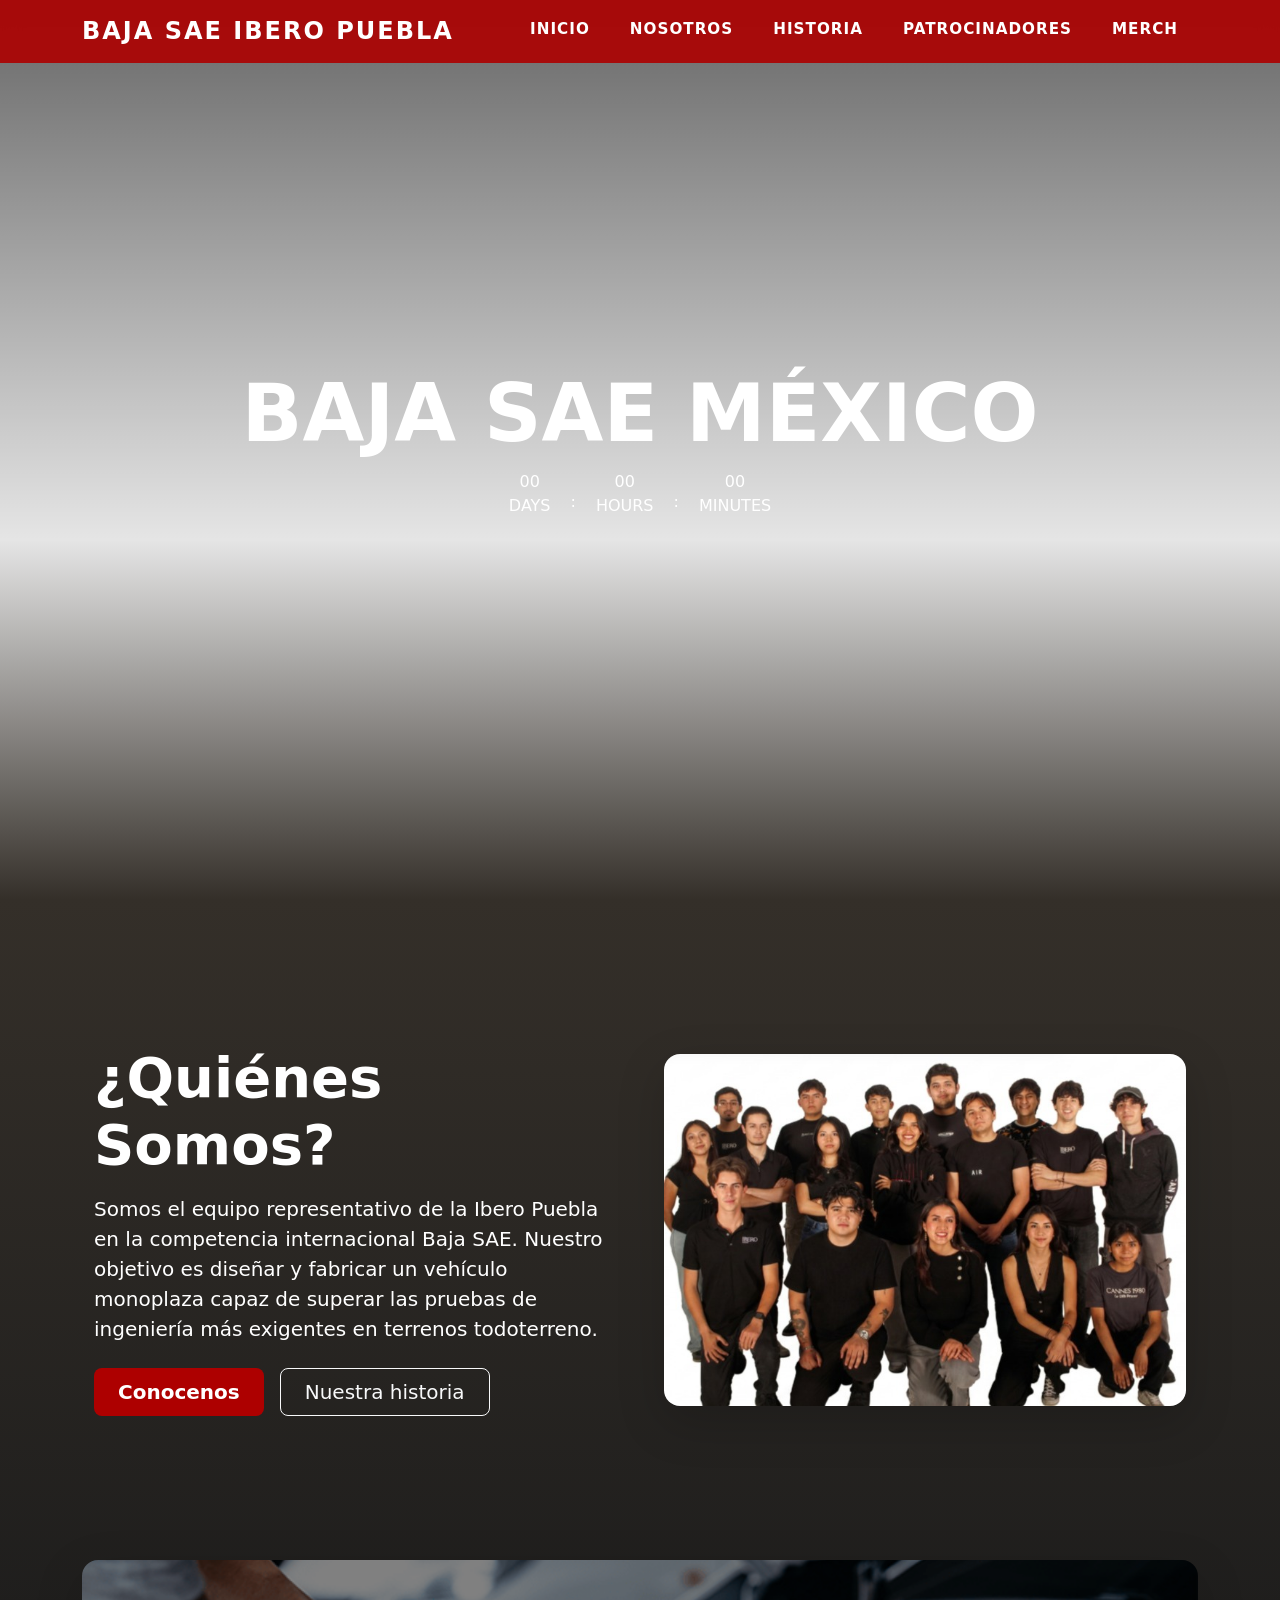
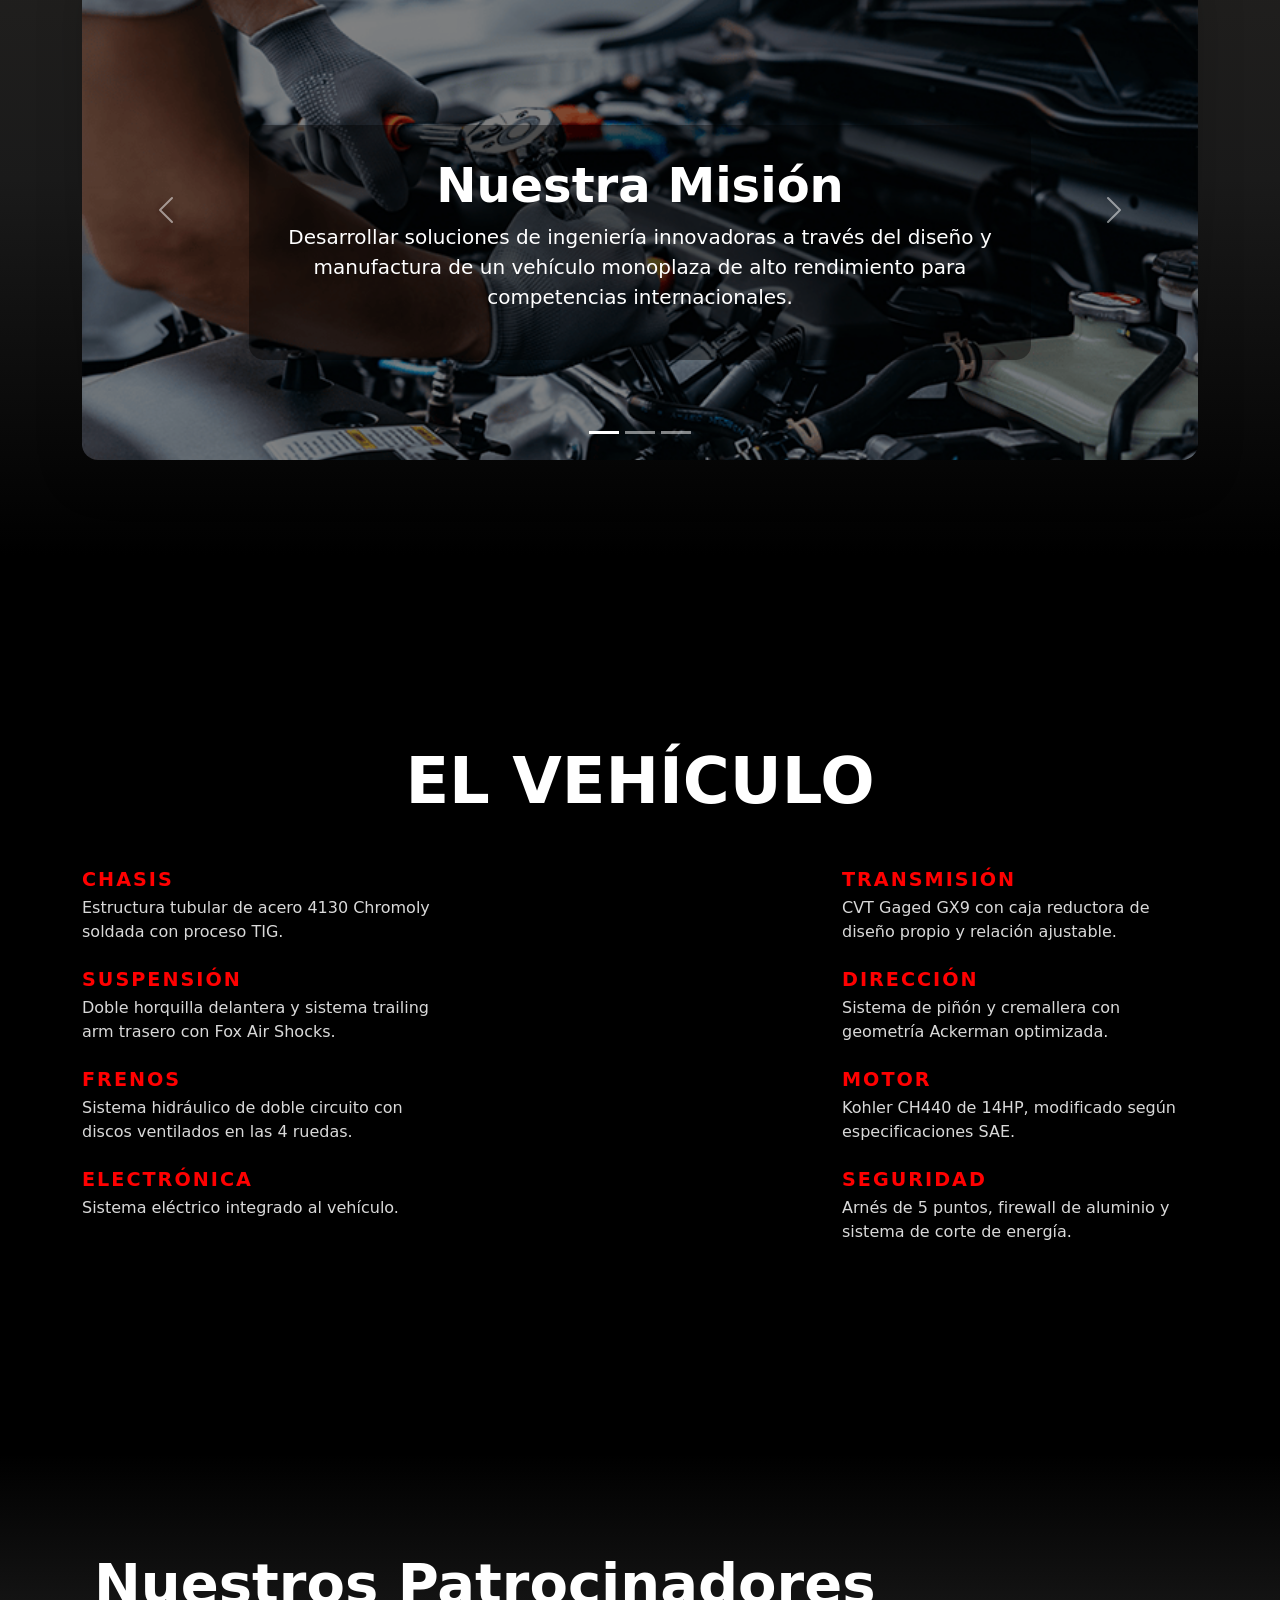
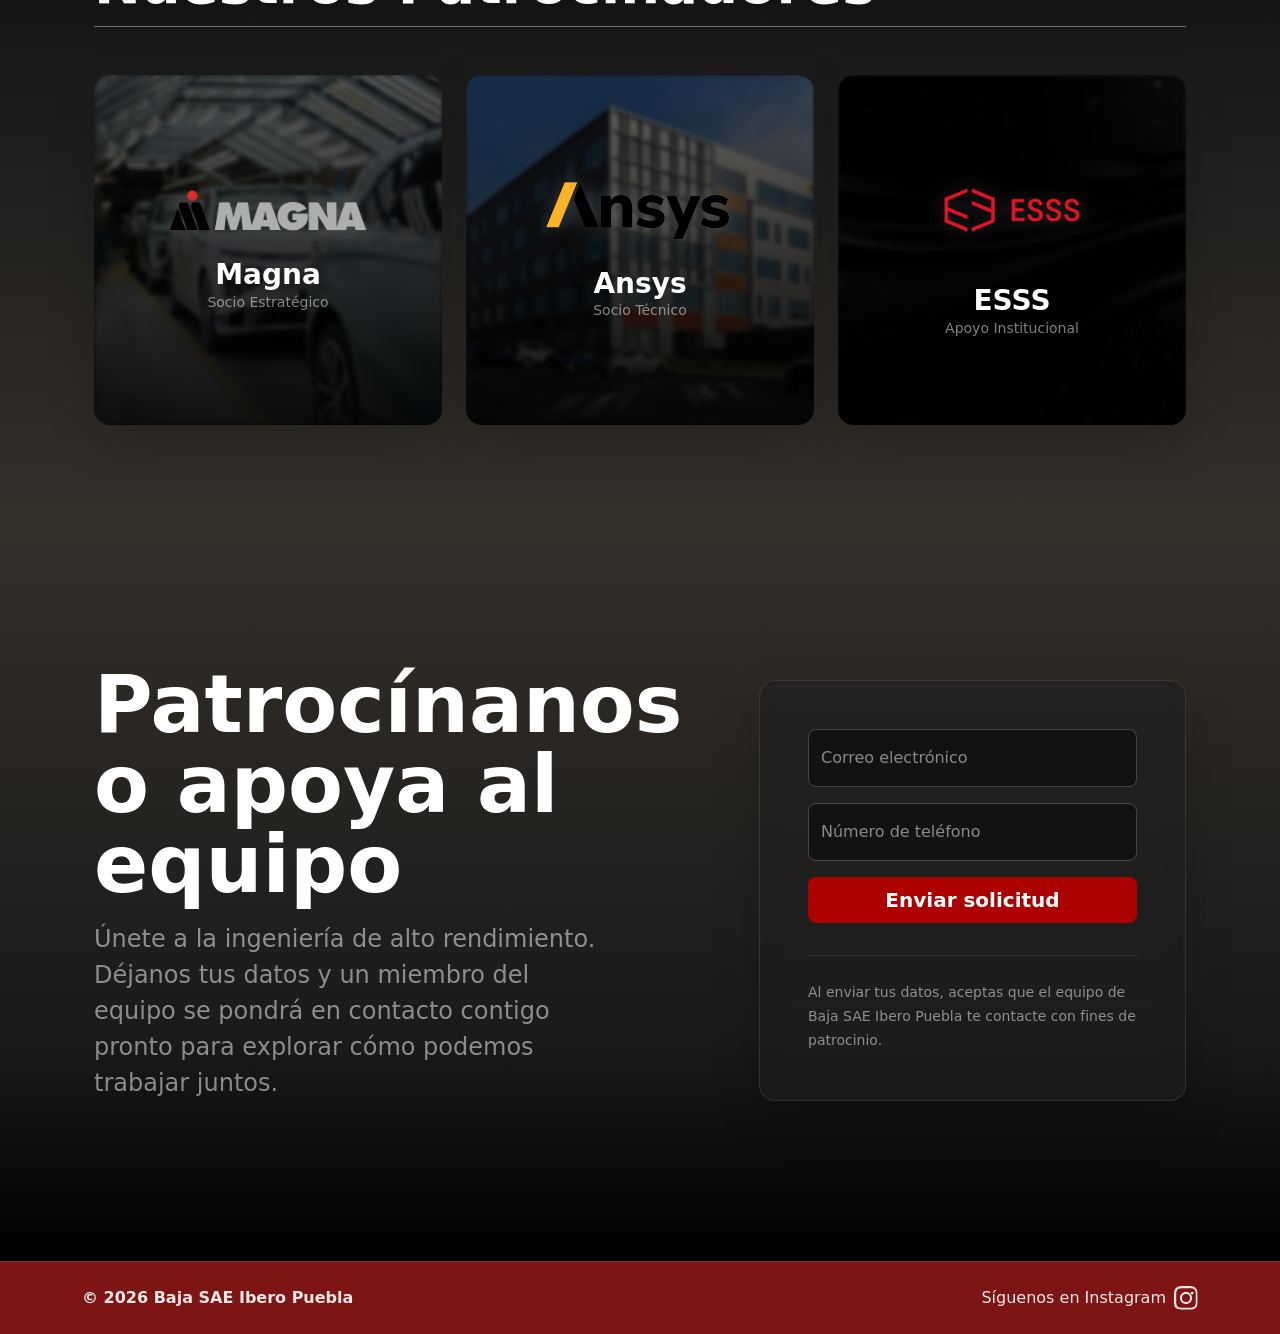
==== index.html @ 08e1c7d5 "Add files via upload" ====
<!DOCTYPE html>
<html lang="es">
<head>
    <meta charset="UTF-8">
    <meta name="viewport" content="width=device-width, initial-scale=1.0">
    <title>Baja SAE Ibero Puebla</title>
    <link href="https://cdn.jsdelivr.net/npm/bootstrap@5.3.3/dist/css/bootstrap.min.css" rel="stylesheet">
    <link rel="stylesheet" href="./style.css">
</head>
<body>

<section class="hero-section">
    <video autoplay muted loop playsinline class="video-bg">
        <source src="./media/coche.mp4" type="video/mp4">
    </video>
    <div class="video-overlay"></div>

    <nav class="navbar navbar-expand-lg navbar-custom fixed-top">
        <div class="container">
            <a class="navbar-brand brand-title" href="#top">Baja SAE Ibero Puebla</a>
            
            <button class="navbar-toggler" type="button" data-bs-toggle="collapse" data-bs-target="#navbarNav">
                <span class="navbar-toggler-icon" style="filter: invert(1);"></span>
            </button>

            <div class="collapse navbar-collapse" id="navbarNav">
                <ul class="navbar-nav ms-auto nav-pills">
                    <li class="nav-item"><a class="nav-link custom-btn " href="#top">INICIO</a></li>
                    <li class="nav-item"><a class="nav-link custom-btn" href="./nosotros.html">NOSOTROS</a></li>
                    <li class="nav-item"><a class="nav-link custom-btn" href="./nosotros.html#historia">HISTORIA</a></li>
                    <li class="nav-item"><a class="nav-link custom-btn" href="#patrocinadores">PATROCINADORES</a></li>
                    <li class="nav-item"><a class="nav-link custom-btn" href="./merch.html">MERCH</a></li>
                </ul>
            </div>
        </div>
    </nav>

<div class="hero-content container text-center">
    <h1 class="main-title">BAJA SAE MÉXICO</h1>
    <div class="countdown-container justify-content-center">
        <div class="time-block"><span id="days">00</span><p>DAYS</p></div>
        <div class="unit-divider">:</div>
        <div class="time-block"><span id="hours">00</span><p>HOURS</p></div>
        <div class="unit-divider">:</div>
        <div class="time-block"><span id="minutes">00</span><p>MINUTES</p></div>
    </div>
</div>
</section>




<section id="nosotros" class="bg-custom-grey py-5">
    
    <div class="container col-xxl-8 px-4 py-5">
        <div class="row flex-lg-row-reverse align-items-center g-5 py-5">
            <div class="col-10 col-sm-8 col-lg-6">
                <img src="./media/equipo.jpeg" class="d-block mx-lg-auto img-fluid rounded-4 shadow-lg" alt="Equipo Baja SAE Ibero" width="700" height="500" loading="lazy">
            </div>
            <div class="col-lg-6">
                <h1 class="main-title mb-3 text-white" style="font-size: 3.5rem;">¿Quiénes Somos?</h1>
                
                <p class="lead text-white mb-4">
                    Somos el equipo representativo de la <strong>Ibero Puebla</strong> en la competencia internacional Baja SAE. 
                    Nuestro objetivo es diseñar y fabricar un vehículo monoplaza capaz de superar las pruebas de ingeniería más exigentes en terrenos todoterreno.
                </p>

                <div class="d-grid gap-2 d-md-flex justify-content-md-start">
                    <button type="button" class="btn btn-custom-red btn-lg px-4 me-md-2">Conocenos</button>
                    <button type="button" class="btn btn-outline-light btn-lg px-4">Nuestra historia</button>
                </div>
            </div>
        </div>
    </div>

    <div class="py-4"></div>

    <div id="mvv" class="container pb-5">
        <div id="carouselBaja" class="carousel slide shadow-lg rounded-4 overflow-hidden" data-bs-ride="carousel">
            <div class="carousel-indicators">
                <button type="button" data-bs-target="#carouselBaja" data-bs-slide-to="0" class="active" aria-current="true" aria-label="Misión"></button>
                <button type="button" data-bs-target="#carouselBaja" data-bs-slide-to="1" aria-label="Visión"></button>
                <button type="button" data-bs-target="#carouselBaja" data-bs-slide-to="2" aria-label="Valores"></button>
            </div>
            
            <div class="carousel-inner">
                <div class="carousel-item active">
                    <img src="./media/mision.png" class="d-block w-100 carousel-img" alt="Misión Baja SAE">
                    <div class="carousel-caption d-md-block custom-caption">
                        <h2 class="main-title text-white">Nuestra Misión</h2>
                        <p class="lead">Desarrollar soluciones de ingeniería innovadoras a través del diseño y manufactura de un vehículo monoplaza de alto rendimiento para competencias internacionales.</p>
                    </div>
                </div>

                <div class="carousel-item">
                    <img src="./media/vision.jpg" class="d-block w-100 carousel-img" alt="Visión Baja SAE">
                    <div class="carousel-caption d-md-block custom-caption">
                        <h2 class="main-title text-white">Nuestra Visión</h2>
                        <p class="lead">Consolidarnos como el equipo líder de Baja SAE en México, siendo referentes en excelencia técnica y formación de ingenieros de clase mundial.</p>
                    </div>
                </div>

                <div class="carousel-item">
                    <img src="./media/valores.jpg" class="d-block w-100 carousel-img" alt="Valores Baja SAE">
                    <div class="carousel-caption d-md-block custom-caption">
                        <h2 class="main-title text-white">Nuestros Valores</h2>
                        <p class="lead">Innovación constante, disciplina en el taller, integridad en la pista y un compromiso inquebrantable con la comunidad Ibero Puebla.</p>
                    </div>
                </div>
            </div>

            <button class="carousel-control-prev" type="button" data-bs-target="#carouselBaja" data-bs-slide="prev">
                <span class="carousel-control-prev-icon" aria-hidden="true"></span>
                <span class="visually-hidden">Anterior</span>
            </button>
            <button class="carousel-control-next" type="button" data-bs-target="#carouselBaja" data-bs-slide="next">
                <span class="carousel-control-next-icon" aria-hidden="true"></span>
                <span class="visually-hidden">Siguiente</span>
            </button>
        </div>
    </div>
</section>




<section id="vehiculo" class="exploded-section">
    <video autoplay muted loop playsinline class="video-bg-exploded">
        <source src="./media/coche2.mp4" type="video/mp4">
    </video>

    <div class="video-overlay-grad"></div>

    <div class="container position-relative py-5" style="z-index: 3;">
        <div class="text-center mb-5">
            <h2 class="main-title text-white" style="font-size: 4rem;">EL VEHÍCULO</h2>
        </div>

        <div class="row g-4">
            <div class="col-lg-4">
                <div class="spec-item mb-4">
                    <h4 class="spec-label">CHASIS</h4>
                    <p class="spec-text">Estructura tubular de acero 4130 Chromoly soldada con proceso TIG.</p>
                </div>
                <div class="spec-item mb-4">
                    <h4 class="spec-label">SUSPENSIÓN</h4>
                    <p class="spec-text">Doble horquilla delantera y sistema trailing arm trasero con Fox Air Shocks.</p>
                </div>
                <div class="spec-item mb-4">
                    <h4 class="spec-label">FRENOS</h4>
                    <p class="spec-text">Sistema hidráulico de doble circuito con discos ventilados en las 4 ruedas.</p>
                </div>
                <div class="spec-item mb-4">
                    <h4 class="spec-label">ELECTRÓNICA</h4>
                    <p class="spec-text">Sistema eléctrico integrado al vehículo.</p>
                </div>
            </div>

            <div class="col-lg-4 d-none d-lg-block"></div>

            <div class="col-lg-4">
                <div class="spec-item mb-4">
                    <h4 class="spec-label">TRANSMISIÓN</h4>
                    <p class="spec-text">CVT Gaged GX9 con caja reductora de diseño propio y relación ajustable.</p>
                </div>
                <div class="spec-item mb-4">
                    <h4 class="spec-label">DIRECCIÓN</h4>
                    <p class="spec-text">Sistema de piñón y cremallera con geometría Ackerman optimizada.</p>
                </div>
                <div class="spec-item mb-4">
                    <h4 class="spec-label">MOTOR</h4>
                    <p class="spec-text">Kohler CH440 de 14HP, modificado según especificaciones SAE.</p>
                </div>
                <div class="spec-item mb-4">
                    <h4 class="spec-label">SEGURIDAD</h4>
                    <p class="spec-text">Arnés de 5 puntos, firewall de aluminio y sistema de corte de energía.</p>
                </div>
                
            </div>
        </div>
    </div>
</section>







<section id="patrocinadores" class="bg-custom-grey py-5">
    <div class="container px-4 py-5">
        <h2 class="main-title text-white pb-2 border-bottom border-secondary mb-5" style="font-size: 3.5rem;">
            Nuestros Patrocinadores
        </h2>

        <div class="row row-cols-1 row-cols-lg-3 g-4">
            
            <div class="col">
                <a href="https://www.magna.com/es" target="_blank" rel="noopener noreferrer" class="text-decoration-none">
                    <div class="card card-sponsor h-100 shadow-lg border-0 rounded-4 overflow-hidden">
                        <div class="card-bg-image" style="background-image: url('./media/MagnaFondo.jpeg');"></div>
                        <div class="card-overlay"></div>
                        
                        <div class="card-body-content p-5 text-center">
                            <div class="logo-wrapper mb-4">
                                <img src="./media/Magna_logo.png" alt="Magna Logo" class="sponsor-logo">
                            </div>
                            <h3 class="fw-bold text-white mb-0">Magna</h3>
                            <small class="text-white-50">Socio Estratégico</small>
                        </div>
                    </div>
                </a>
            </div>

            <div class="col">
                <a href="https://www.ansys.com/" target="_blank" rel="noopener noreferrer" class="text-decoration-none">
                    <div class="card card-sponsor h-100 shadow-lg border-0 rounded-4 overflow-hidden">
                        <div class="card-bg-image" style="background-image: url('./media/AnsysFondo.jpg');"></div>
                        <div class="card-overlay"></div>
                        
                        <div class="card-body-content p-5 text-center">
                            <div class="logo-wrapper mb-4">
                                <img src="./media/AnsysLogo.png" alt="Sponsor Logo" class="sponsor-logo">
                            </div>
                            <h3 class="fw-bold text-white mb-0">Ansys</h3>
                            <small class="text-white-50">Socio Técnico</small>
                        </div>
                    </div>
                </a>
            </div>

            <div class="col">
                <a href="https://www.esss.com/es/" target="_blank" rel="noopener noreferrer" class="text-decoration-none">
                    <div class="card card-sponsor h-100 shadow-lg border-0 rounded-4 overflow-hidden">
                        <div class="card-bg-image" style="background-image: url('./media/EsssFondo.png');"></div>
                        <div class="card-overlay"></div>
                        
                        <div class="card-body-content p-5 text-center">
                            <div class="logo-wrapper mb-4">
                                <img src="./media/esss-logo.png" alt="Sponsor Logo" class="sponsor-logo">
                            </div>
                            <h3 class="fw-bold text-white mb-0">ESSS</h3>
                            <small class="text-white-50">Apoyo Institucional</small>
                        </div>
                    </div>
                </a>
            </div>

        </div>
    </div>
</section>






<section id="apoyo-equipo" class="bg-custom-grey py-5">
    <div class="container px-4 py-5">
        <div class="row align-items-center g-lg-5 py-5">
            <div class="col-lg-7 text-center text-lg-start">
                <h1 class="main-title display-4 fw-bold lh-1 text-white mb-3">Patrocínanos o apoya al equipo</h1>
                <p class="col-lg-10 fs-4 text-white-50">
                    Únete a la ingeniería de alto rendimiento. Déjanos tus datos y un miembro del equipo se pondrá en contacto contigo pronto para explorar cómo podemos trabajar juntos.
                </p>
            </div>

            <div class="col-md-10 mx-auto col-lg-5">
                <form class="p-4 p-md-5 border-0 rounded-4 shadow-lg bg-dark-subtle-custom">
                    <div class="form-floating mb-3">
                        <input type="email" class="form-control rounded-3 bg-dark text-white border-secondary" id="sponsorEmail" placeholder="nombre@ejemplo.com" required>
                        <label for="sponsorEmail" class="text-white-50">Correo electrónico</label>
                    </div>

                    <div class="form-floating mb-3">
                        <input type="tel" class="form-control rounded-3 bg-dark text-white border-secondary" id="sponsorPhone" placeholder="5512345678" required>
                        <label for="sponsorPhone" class="text-white-50">Número de teléfono</label>
                    </div>

                    <button class="w-100 mb-2 btn btn-lg rounded-3 btn-custom-red" type="submit">Enviar solicitud</button>
                    
                    <hr class="my-4 border-secondary">
                    <small class="text-white-50">Al enviar tus datos, aceptas que el equipo de Baja SAE Ibero Puebla te contacte con fines de patrocinio.</small>
                </form>
            </div>
        </div>
    </div>
</section>






<footer class="footer-custom mt-auto py-4">
    <div class="container d-flex flex-wrap justify-content-between align-items-center">
        <div class="col-md-4 d-flex align-items-center">
            <span class="text-white fw-bold">© 2026 Baja SAE Ibero Puebla</span>
        </div>

        <ul class="nav col-md-4 justify-content-end list-unstyled d-flex align-items-center">
            <li class="ms-3">
                <a class="text-white d-flex align-items-center text-decoration-none ig-link" href="https://www.instagram.com/bajasae_iberopuebla" target="_blank">
                    <span class="me-2 d-none d-sm-inline">Síguenos en Instagram</span>
                    <svg xmlns="http://www.w3.org/2000/svg" width="24" height="24" fill="currentColor" class="bi bi-instagram" viewBox="0 0 16 16">
                        <path d="M8 0C5.829 0 5.556.01 4.703.048 3.85.088 3.269.222 2.76.42a3.9 3.9 0 0 0-1.417.923A3.9 3.9 0 0 0 .42 2.76C.222 3.269.087 3.85.048 4.7.01 5.555 0 5.827 0 8.001c0 2.172.01 2.444.048 3.297.04 1.15.19 1.706.33 2.13.176.448.469.742.923 1.149.399.391.691.666 1.149.837.424.17.98.243 2.13.282.853.038 1.125.048 3.297.048 2.172 0 2.444-.01 3.297-.048 1.15-.04 1.706-.19 2.13-.33a3.9 3.9 0 0 0 1.149-.923 3.9 3.9 0 0 0 .837-1.149c.17-.424.243-.98.282-2.13.038-.853.048-1.125.048-3.297 0-2.172-.01-2.444-.048-3.297-.04-1.15-.19-1.706-.33-2.13a3.9 3.9 0 0 0-.923-1.149 3.9 3.9 0 0 0-1.149-.837c-.424-.17-.98-.243-2.13-.282C10.444.01 10.172 0 7.999 0zm0 1.441c2.144 0 2.399.01 3.246.048.773.035 1.19.164 1.47.273.37.143.633.313.913.593.28.28.45.543.593.913.109.28.238.697.273 1.47.038.847.048 1.102.048 3.246s-.01 2.399-.048 3.246c-.035.773-.164 1.19-.273 1.47a2.1 2.1 0 0 1-.593.913 2.1 2.1 0 0 1-.913.593c-.28.109-.697.238-1.47.273-.847.038-1.102.048-3.246.048s-2.399-.01-3.246-.048c-.773-.035-1.19-.164-1.47-.273a2.1 2.1 0 0 1-.913-.593 2.1 2.1 0 0 1-.593-.913c-.109-.28-.238-.697-.273-1.47-.038-.847-.048-1.102-.048-3.246s.01-2.399.048-3.246c.035-.773.164-1.19.273-1.47.143-.37.313-.633.593-.913.28-.28.543-.45.913-.593.28-.109.697-.238 1.47-.273.847-.038 1.102-.048 3.246-.048zm4.12 2.338a.937.937 0 1 0 0 1.875.937.937 0 0 0 0-1.875zM8 3.894a4.106 4.106 0 1 0 0 8.212 4.106 4.106 0 0 0 0-8.212zm0 6.771a2.665 2.665 0 1 1 0-5.33 2.665 2.665 0 0 1 0 5.33z"/>
                    </svg>
                </a>
            </li>
        </ul>
    </div>
</footer>




    <script src="https://cdn.jsdelivr.net/npm/bootstrap@5.3.3/dist/js/bootstrap.bundle.min.js"></script>
    <script src="./script.js"></script>
</body>
</html>
---- style.css ----
:root {
    --color-primary: #ad0000;
    --color-dark: #000000;
    --color-accent: #342F29;
    --color-light: #ffffff;
}


/* --- NAVBAR ADAPTATIVO --- */

/* --- 1. NAVBAR ADAPTATIVO --- */
.navbar-custom {
    background-color: transparent !important;
    backdrop-filter: blur(0px);
    transition: all 0.4s ease-in-out;
    border-bottom: 1px solid transparent;
}

.navbar-scrolled {
    background-color: rgba(173, 0, 0, 0.9) !important;
    backdrop-filter: blur(10px);
    border-bottom: 1px solid rgba(255, 255, 255, 0.1);
    box-shadow: 0 4px 20px rgba(0,0,0,0.4);
}

/* --- 2. ESTILO BASE DE LOS LINKS --- */
.navbar-custom .nav-link {
    color: rgba(255, 255, 255, 0.7) !important; /* Blanco tenue para los no activos */
    background-color: transparent !important;
    font-weight: 900 !important;
    text-transform: uppercase;
    letter-spacing: 1px;
    padding: 10px 15px !important;
    display: inline-block;
    border-bottom: 3px solid transparent !important;
    transition: transform 0.2s ease, border-bottom 0.2s ease, color 0.2s ease, opacity 0.2s ease;
    transform: translateY(0); /* Siempre empiezan en la base */
}

/* --- 3. EFECTO HOVER (SOLO AL PASAR EL MOUSE) --- */
.navbar-custom .nav-link:hover {
    color: #ffffff !important;
    opacity: 1;
    transform: translateY(-5px); /* Aquí es donde "brinca" */
    border-bottom: 3px solid #ffffff !important; /* Se subraya al tocarlo */
}

/* --- 4. ESTADO ACTIVO (SE QUEDA EN LA BASE, PERO SUBRAYADO) --- */
/* Esto evita que la palabra se quede flotando permanentemente */
.navbar-custom .nav-link.active,
.nav-pills .nav-link.active {
    color: #ffffff !important;
    opacity: 1 !important;
    background-color: transparent !important; /* Mata el rojo de Bootstrap */
    transform: translateY(0) !important; /* Se queda aterrizado */
    border-bottom: 3px solid #ffffff !important; /* Mantiene el subrayado */
}

/* --- 5. ANIMACIONES DE REVELADO --- */
.reveal {
    opacity: 0;
    transform: translateY(30px);
    transition: all 0.8s ease-out;
}

.reveal.active {
    opacity: 1;
    transform: translateY(0);
}

.hero-section {
    opacity: 1 !important;
    transform: none !important;
}











/* --- NUEVO BRAND (IZQUIERDA) --- */

.brand-title {
    color: var(--color-light) !important;
    font-weight: 900;
    text-transform: uppercase;
    letter-spacing: 2px;
    font-size: 1.5rem;
}

/* --- LIMPIEZA TOTAL DE BOTONES (ESTILO UNAM + LEVANTE) --- */
.navbar-custom .nav-link {
    background-color: transparent !important;
    color: var(--color-light) !important; /* Blanco inicial */
    font-weight: 900;
    text-transform: uppercase;
    font-size: 0.95rem;
    letter-spacing: 1px;
    padding: 10px 20px !important;
    
    /* PREPARACIÓN PARA EL EFECTO */
    display: inline-block; /* Permite el movimiento vertical */
    border-bottom: 3px solid transparent !important; /* Espacio para la línea */
    transition: transform 0.3s ease, border-bottom 0.3s ease, color 0.3s ease;
}

/* EFECTO AL PASAR EL CURSOR: SE LEVANTA Y SE SUBRAYA EN BLANCO */
.navbar-custom .nav-link:hover {
    color: #ffffff !important; /* Forzamos blanco puro */
    transform: translateY(-5px); /* El brinco hacia arriba */
    border-bottom: 3px solid #ffffff !important; /* Subrayado blanco */
    background-color: transparent !important;
}

/* ESTADO ACTIVO: SE QUEDA EN EL SUELO PERO SUBRAYADO */
.navbar-custom .nav-link.active {
    color: #ffffff !important;
    border-bottom: 3px solid #ffffff !important; /* Mantiene la línea */
    transform: translateY(0) !important; /* No se queda levantado */
    background-color: transparent !important;
}

/* Ajuste para el menú de móvil (Navbar colapsado) */
@media (max-width: 768px) {
    .navbar-collapse {
        background: rgba(0, 0, 0, 0.95); /* Fondo sólido solo en móvil */
        padding: 20px;
        border-radius: 15px;
        margin-top: 15px;
        border: 1px solid rgba(255, 255, 255, 0.1);
    }
    
    .navbar-custom .nav-link {
        text-align: center;
        padding: 15px !important;
        border-bottom: 1px solid rgba(255, 255, 255, 0.05) !important;
    }
    
    .main-title {
        font-size: 2.5rem !important; 
    }
}

/* --- SECCIÓN HERO Y VIDEO (MANTENER) --- */
.hero-section { 
    position: relative; 
    height: 100vh; 
    width: 100%; 
    overflow: hidden; 
    display: flex; 
    flex-direction: column; 
}

.video-bg { 
    position: absolute; 
    top: 50%; 
    left: 50%; 
    min-width: 100%; 
    min-height: 100%; 
    transform: translate(-50%, -50%); 
    z-index: -2; 
    object-fit: cover; 
}

.video-overlay {
    position: absolute;
    top: 0;
    left: 0;
    width: 100%;
    height: 100%;
    background: linear-gradient(
        to bottom, 
        rgba(0, 0, 0, 0.7) 0%,      /* Más oscuro arriba para que el navbar luzca */
        rgba(0, 0, 0, 0.2) 60%, 
        var(--color-accent) 100%    /* Fundido perfecto a la siguiente sección */
    );
    z-index: -1;
}

.custom-btn.active, .custom-btn:hover {
    background-color: var(--color-accent) !important;
}

/* Ajustes de Texto para Móvil */
@media (max-width: 768px) {
    .main-title {
        font-size: 2.5rem !important; /* Texto más chico en cel */
    }
    .time-block span {
        font-size: 2rem !important;
    }
    /* Hace que el menú desplegable sea negro para que se vea bien */
    .navbar-collapse {
        background: rgba(0, 0, 0, 0.9);
        padding: 20px;
        border-radius: 10px;
        margin-top: 10px;
    }
}

/* --- Resto de tu estructura de video (mantener igual) --- */
.hero-section { position: relative; height: 100vh; width: 100%; overflow: hidden; display: flex; flex-direction: column; }
.video-bg { position: absolute; top: 50%; left: 50%; min-width: 100%; min-height: 100%; transform: translate(-50%, -50%); z-index: -2; object-fit: cover; }
.video-overlay {
    position: absolute;
    top: 0;
    left: 0;
    width: 100%;
    height: 100%;
    /* Gradiente lineal para eliminar el corte brusco */
    background: linear-gradient(
        to bottom, 
        rgba(0, 0, 0, 0.6) 0%,      /* Oscuridad arriba para que resalte el texto del header */
        rgba(0, 0, 0, 0.1) 60%,     /* Casi transparente en medio para ver bien el video */
        var(--color-accent) 100%    /* Se funde al 100% con tu color gris de la siguiente sección */
    );
    z-index: -1;
}
.hero-content { flex-grow: 1; display: flex; flex-direction: column; justify-content: center; z-index: 1; color: white; }
.main-title { font-size: 5rem; font-weight: 900; }
.countdown-container { display: flex; gap: 20px; align-items: center; }



/* Contenedor con tu gris accent */
.bg-custom-grey {
    background: linear-gradient(
        to bottom, 
        var(--color-accent) 0%, 
        #1a1a1a 70%, /* El negro empieza a dominar un poco antes */
        var(--color-dark) 100%
    ) !important;
    position: relative;
    overflow: hidden;
    margin-bottom: 0; /* Evita cualquier separación accidental */
}

/* Asegúrate de que la malla técnica sea clara para que se vea sobre el negro */
.bg-custom-grey::before {
    background-image: 
        linear-gradient(rgba(255, 255, 255, 0.03) 1px, transparent 1px),
        linear-gradient(90deg, rgba(255, 255, 255, 0.03) 1px, transparent 1px);
    background-size: 50px 50px;
}

.bg-custom-grey .container {
    position: relative;
    z-index: 1; /* Esto "empuja" el texto hacia adelante del degradado y la malla */
}

/* Título en tu rojo primary */
.title-red {
    color: var(--color-primary) !important;
}

/* Botón Rojo Personalizado */
.btn-custom-red {
    background-color: var(--color-primary) !important;
    color: var(--color-light) !important;
    border: none;
    transition: 0.3s;
}

.btn-custom-red:hover {
    background-color: var(--color-dark) !important; /* Cambia a negro al pasar el mouse */
    transform: translateY(-3px);
}

/* Forzar texto blanco en el párrafo lead */
.text-white {
    color: var(--color-light) !important;
}

/* Altura fija para que el carrusel no "salte" si las fotos tienen tamaños distintos */
.carousel-img {
    height: 500px;
    object-fit: cover;
    filter: brightness(50%); /* Oscurece la imagen para leer el texto blanco */
}

/* Estilo para los textos dentro del carrusel */
.custom-caption {
    background: rgba(0, 0, 0, 0.4); /* Fondo semi-transparente para el texto */
    padding: 2rem;
    border-radius: 15px;
    bottom: 20%; /* Sube un poco el texto */
}

.custom-caption h2 {
    font-size: 3rem !important;
}

@media (max-width: 768px) {
    .carousel-img { height: 350px; }
    .custom-caption h2 { font-size: 1.5rem !important; }
    .custom-caption p { font-size: 0.9rem; }
}






/* --- SECCIÓN EL VEHÍCULO --- */
.exploded-section {
    position: relative;
    min-height: 100vh;
    width: 100%;
    overflow: hidden;
    background-color: var(--color-dark) !important; /* Fondo negro sólido */
    display: flex;
    align-items: center;
    margin-top: -1px; /* Solapa un píxel para eliminar líneas blancas de renderizado */
}

/* Video de fondo con blindaje */
.video-bg-exploded {
    position: absolute;
    top: 50%;
    left: 50%;
    min-width: 100%;
    min-height: 100%;
    transform: translate(-50%, -50%);
    z-index: 1;
    object-fit: cover;
}
.video-overlay-grad {
    position: absolute;
    top: 0;
    left: 0;
    width: 100%;
    height: 100%;
    /* Degradado que empieza NEGRO para fundirse con la sección de arriba */
    background: linear-gradient(
        to bottom,
        var(--color-dark) 0%, 
        rgba(34, 32, 32, 0.5) 20%, 
        transparent 50%
    );
    z-index: 2; /* Por encima del video (z-index: 1) */
    pointer-events: none;
}

/* El Degradado que pediste (Funde con negro a la izquierda y gris abajo) */
.video-bg-exploded {
    position: absolute;
    top: 50%;
    left: 50%;
    min-width: 100%;
    min-height: 100%;
    transform: translate(-50%, -50%);
    z-index: 1; /* El video al fondo */
    object-fit: cover;
}

.exploded-section .container {
    position: relative;
    z-index: 3; /* Texto e info al frente de todo */
}

/* Estilos de las 7 subsecciones */
.spec-label {
    color: #ff0000 !important; /* Rojo vibrante para resaltar */
    font-weight: 900;
    text-transform: uppercase;
    letter-spacing: 2px;
    font-size: 1.2rem;
    margin-bottom: 5px;
    text-shadow: 2px 2px 4px rgba(0,0,0,0.8);
}

.spec-text {
    color: var(--color-light);
    font-size: 1rem;
    opacity: 0.85;
    text-shadow: 1px 1px 2px rgba(0,0,0,0.5);
}

/* Ajuste móvil para que el texto no tape todo el video */
@media (max-width: 991px) {
    .exploded-section { height: auto; padding: 80px 0; }
    .spec-label { font-size: 1rem; }
    .spec-text { font-size: 0.9rem; }
}

.video-overlay-grad {
    position: absolute;
    top: 0; left: 0; width: 100%; height: 100%;
    /* Gradiente doble: Negro arriba, transparente al centro, Negro abajo */
    background: linear-gradient(
        to bottom, 
        var(--color-dark) 0%,      /* Unión con Misión/Visión */
        transparent 25%, 
        transparent 75%, 
        var(--color-dark) 100%     /* Unión con Patrocinadores */
    );
    z-index: 2;
    pointer-events: none;
}








#patrocinadores.bg-custom-grey {
    /* Iniciamos en negro (para empatar el video) y subimos al gris accent */
    background: linear-gradient(
        to bottom, 
        var(--color-dark) 0%, 
        #1a1a1a 30%, 
        var(--color-accent) 100%
    ) !important;
    margin-top: -1px; /* Solape de seguridad */
}

.card-sponsor {
    position: relative;
    background: #1a1a1a;
    min-height: 350px;
    transition: transform 0.4s ease;
}

/* La imagen de fondo del coche/taller */
.card-bg-image {
    position: absolute;
    top: 0; left: 0; width: 100%; height: 100%;
    background-size: cover;
    background-position: center;
    filter: blur(2px) brightness(0.4); /* La oscurecemos para que el logo resalte */
    z-index: 1;
    transition: 0.5s;
}

.card-overlay {
    position: absolute;
    top: 0; left: 0; width: 100%; height: 100%;
    background: linear-gradient(to bottom, transparent, rgba(0,0,0,0.8));
    z-index: 2;
}

.card-body-content {
    position: relative;
    z-index: 3;
    display: flex;
    flex-direction: column;
    justify-content: center;
    height: 100%;
}

/* Contenedor del Logo */
.sponsor-logo {
    max-width: 80%;
    max-height: 100px;
    object-fit: contain;
    filter: drop-shadow(0 0 10px rgba(255,255,255,0.2)); /* Le da un aura al logo */
    transition: 0.3s;
}

/* Efecto al pasar el mouse */
.card-sponsor:hover {
    transform: translateY(-10px);
}

.card-sponsor:hover .card-bg-image {
    transform: scale(1.1);
    filter: blur(0px) brightness(0.6); /* Se aclara y enfoca al hover */
}









/* Contenedor del formulario con un gris más profundo */
.bg-dark-subtle-custom {
    background-color: rgba(30, 30, 30, 0.6) !important;
    backdrop-filter: blur(10px);
    border: 1px solid rgba(255, 255, 255, 0.1) !important;
}

/* Ajuste de los inputs para modo oscuro */
.form-control {
    background-color: #121212 !important;
    color: white !important;
    border-color: #444 !important;
}

.form-control:focus {
    background-color: #1a1a1a !important;
    border-color: var(--color-primary) !important;
    box-shadow: 0 0 0 0.25rem rgba(173, 0, 0, 0.25);
    color: white !important;
}

/* Estilo para que el label no desaparezca al escribir */
.form-floating > label {
    color: rgba(255,255,255,0.6);
}

.form-floating > .form-control:focus ~ label,
.form-floating > .form-control:not(:placeholder-shown) ~ label {
    color: var(--color-primary);
}






.footer-custom {
    /* Mismo rojo con 60% de transparencia y desenfoque */
    background-color: #7C1514 !important;
    backdrop-filter: blur(10px);
    border-top: 1px solid rgba(255, 255, 255, 0.1);
    width: 100%;
}

.footer-custom .text-white {
    opacity: 0.9;
    transition: 0.3s;
}

/* Efecto hover para el link de Instagram */
.ig-link:hover {
    opacity: 1 !important;
    transform: scale(1.05);
}









/* Si la página NO es el index, forzamos que el navbar tenga color desde el inicio */
body:not(.home-page) .navbar-custom {
    background-color: rgba(173, 0, 0, 0.9) !important;
    backdrop-filter: blur(10px);
}












/* --- ESTILO DE LAS CARDS DE MERCH --- */
.merch-card {
    transition: transform 0.3s ease, box-shadow 0.3s ease;
    border-width: 2px !important;
}

.merch-card:hover {
    transform: translateY(-10px);
    box-shadow: 0 15px 35px rgba(0,0,0,0.6) !important;
}

/* Contenedor de la imagen para que todas midan lo mismo */
.card-img-wrapper {
    height: 250px;
    overflow: hidden;
    background: #1a1a1a;
    display: flex;
    align-items: center;
    justify-content: center;
}

.card-img-wrapper img {
    width: 100%;
    height: 100%;
    object-fit: cover; /* Ajusta la foto al cuadro sin deformarla */
    transition: transform 0.5s ease;
}

.merch-card:hover .card-img-wrapper img {
    transform: scale(1.1);
}

/* Ajuste para la card destacada (Hoodie) */
.merch-card.featured {
    border-color: var(--color-primary) !important;
    transform: scale(1.05);
}

.merch-card.featured:hover {
    transform: scale(1.08) translateY(-10px);
}

.btn-custom-red {
    background-color: var(--color-primary);
    color: white;
    border: none;
    font-weight: bold;
}

.btn-custom-red:hover {
    background-color: #8b0000;
    color: white;
}





















/* --- FORZAR VISIBILIDAD --- */
html, body {
    overflow-y: auto !important; /* Permite bajar con el mouse */
    overflow-x: hidden !important;
    height: auto !important;    /* Permite que la página crezca */
    display: block !important;  /* Rompe cualquier flexbox que esté estorbando */
}













/* --- COMPORTAMIENTO DE CARDS MERCH --- */

/* Estado Base */
/* --- AJUSTE DE ESPACIADO MERCH --- */
.merch-page-container {
    padding-top: 130px !important; /* El empujón que necesitabas */
    padding-bottom: 80px;
}

/* --- ANIMACIÓN DE LAS CARDS (LEVANTE + ROJO) --- */
.merch-card {
    transition: all 0.4s ease;
    border: 1px solid rgba(255, 255, 255, 0.1) !important;
}

.merch-card:hover {
    transform: translateY(-15px); /* Se levanta bastante para que se note */
    border-color: #ad0000 !important; /* Rojo Ibero */
}

/* El botón se pone rojo solo al pasar por la card */
.merch-card:hover .merch-btn {
    background-color: #ad0000 !important;
    border-color: #ad0000 !important;
    color: white !important;
}

/* El encabezado también reacciona */
.merch-card:hover .card-header {
    background-color: #ad0000 !important;
    border-color: #ad0000 !important;
}














/* --- CONFIGURACIÓN DE FLIP CARDS --- */
.team-grid {
    perspective: 1000px; /* Necesario para el efecto 3D */
}

.flip-card {
    background-color: transparent;
    height: 400px;
    cursor: pointer;
}

.flip-card-inner {
    position: relative;
    width: 100%;
    height: 100%;
    text-align: center;
    transition: transform 0.6s cubic-bezier(0.4, 0, 0.2, 1);
    transform-style: preserve-3d;
    box-shadow: 0 4px 20px rgba(0,0,0,0.3);
    border-radius: 15px;
}

/* Esta clase se añade con JS al hacer clic */
.flip-card.flipped .flip-card-inner {
    transform: rotateY(180deg);
}

.flip-card-front, .flip-card-back {
    position: absolute;
    width: 100%;
    height: 100%;
    -webkit-backface-visibility: hidden;
    backface-visibility: hidden;
    border-radius: 15px;
    display: flex;
    flex-direction: column;
    border: 1px solid rgba(255, 255, 255, 0.1);
}

/* CARA FRONTAL */
.flip-card-front {
    background-color: #111;
    color: white;
}

.member-img {
    width: 100%;
    height: 220px;
    object-fit: cover;
    border-radius: 15px 15px 0 0;
    background-color: #222;
}

/* CARA TRASERA */
.flip-card-back {
    background-color: rgba(0,0,0,0.3); /* Color al voltear */
    color: white;
    transform: rotateY(180deg);
    padding: 20px;
    justify-content: center;
    align-items: center;
}

.flip-card-back p {
    font-size: 0.9rem;
    line-height: 1.4;
}

/* Botón en la card (sin que voltee la card) */
.btn-contact {
    border: 1px solid white;
    color: white;
    background: transparent;
    transition: 0.3s;
    z-index: 10; /* Asegura que esté arriba */
}

.btn-contact:hover {
    background: white;
    color: #ad0000;
}












/* --- LÍNEA DEL TIEMPO --- */
.timeline-container {
    position: relative;
    max-width: 900px;
    margin: 0 auto;
    padding: 40px 0;
}

/* La línea roja vertical */
.timeline-container::after {
    content: '';
    position: absolute;
    width: 3px;
    background-color: #ad0000; /* Rojo Ibero */
    top: 0;
    bottom: 0;
    left: 50%;
    margin-left: -1.5px;
}

.timeline-item {
    padding: 10px 40px;
    position: relative;
    background-color: inherit;
    width: 50%;
    box-sizing: border-box;
}

/* Bolita de la línea */
.timeline-dot {
    position: absolute;
    width: 20px;
    height: 20px;
    right: -10px;
    background-color: #ffffff;
    border: 4px solid #ad0000;
    top: 15px;
    border-radius: 50%;
    z-index: 1;
    transition: 0.3s;
}

/* Lado izquierdo y derecho */
.timeline-item:nth-child(odd) { left: 0; text-align: right; }
.timeline-item:nth-child(even) { left: 50%; text-align: left; }

.timeline-item:nth-child(even) .timeline-dot { left: -10px; }

.timeline-date {
    font-weight: 900;
    color: #ad0000;
    font-size: 1.2rem;
    margin-bottom: 5px;
}

.timeline-content {
    padding: 20px;
    background-color: #111;
    border: 1px solid rgba(255,255,255,0.1);
    border-radius: 10px;
    color: white;
    transition: 0.3s;
}

.timeline-item:hover .timeline-content {
    border-color: #ad0000;
    transform: scale(1.02);
}

.timeline-item:hover .timeline-dot {
    background-color: #ad0000;
}

/* --- AJUSTE PARA CELULARES --- */
@media screen and (max-width: 768px) {
    .timeline-container::after { left: 31px; }
    .timeline-item {
        width: 100%;
        padding-left: 70px;
        padding-right: 25px;
        text-align: left !important;
    }
    .timeline-item:nth-child(even) { left: 0%; }
    .timeline-dot { left: 21px !important; }
}
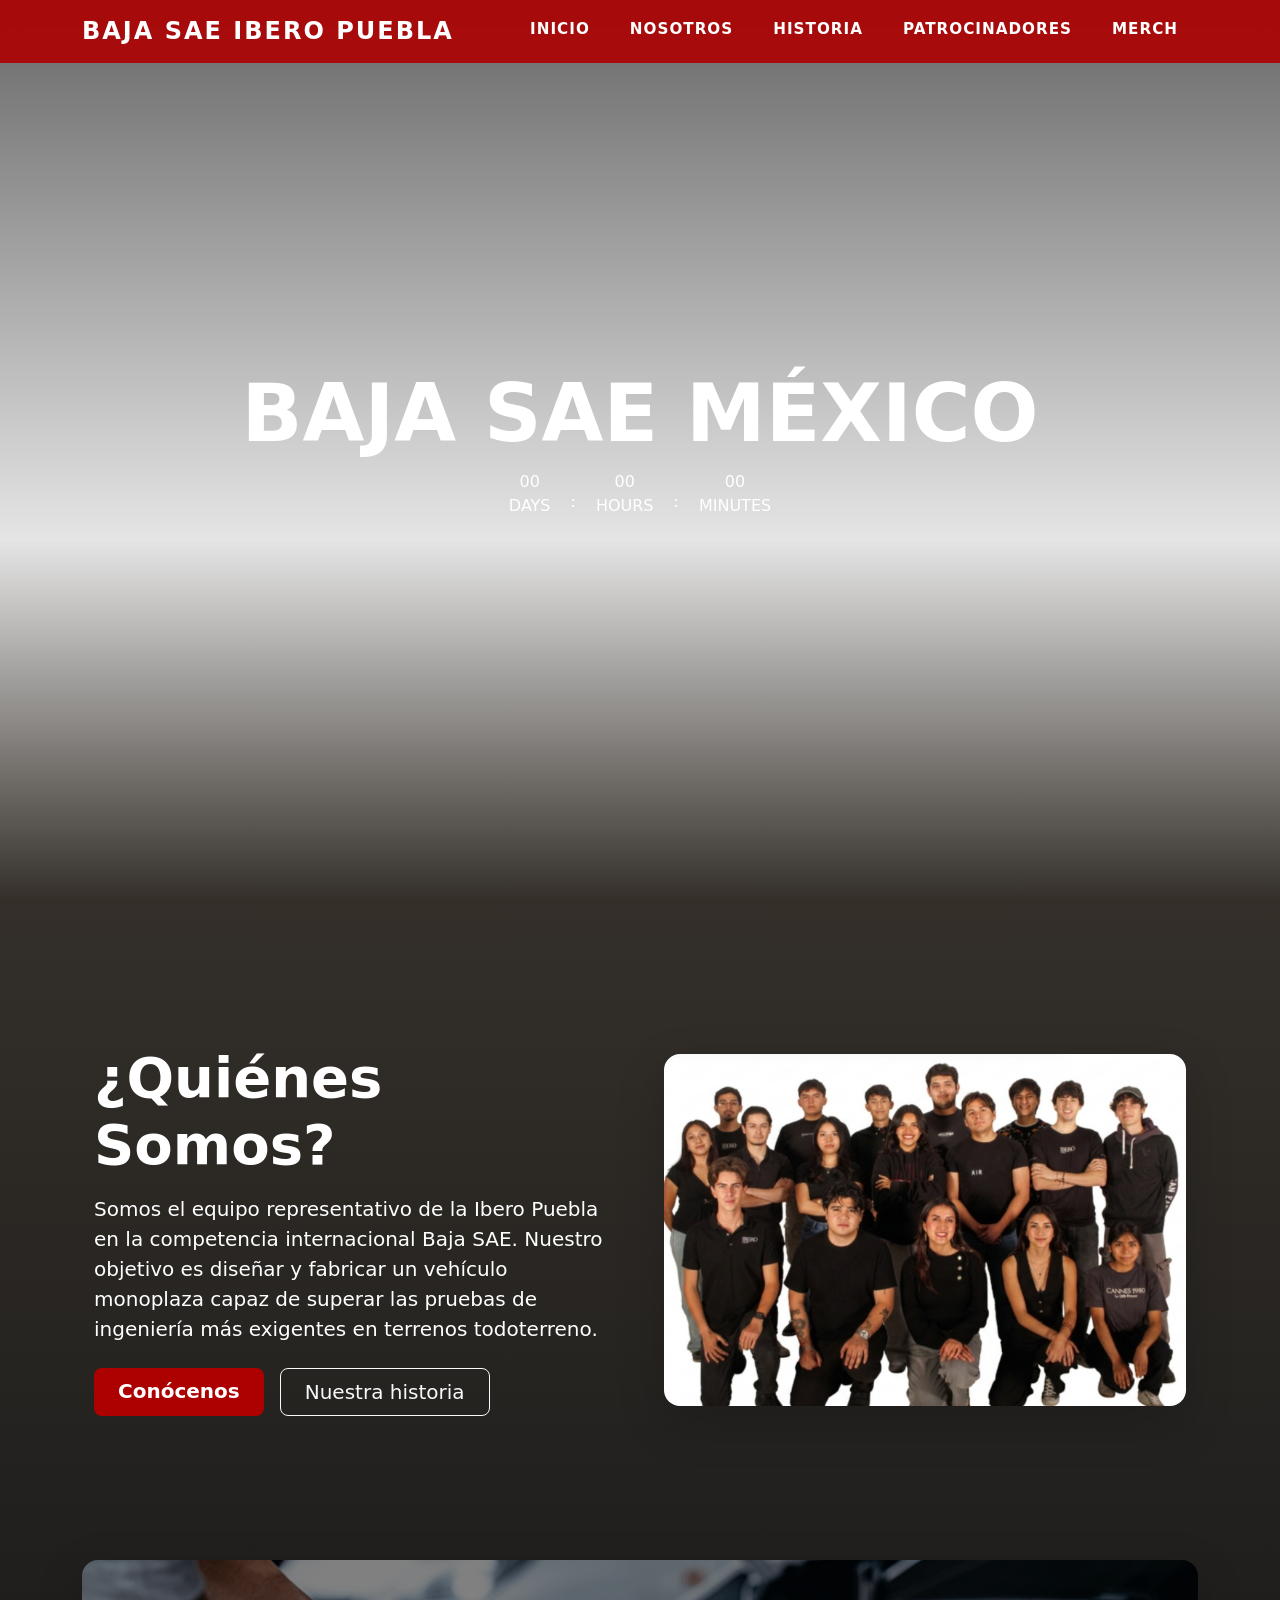
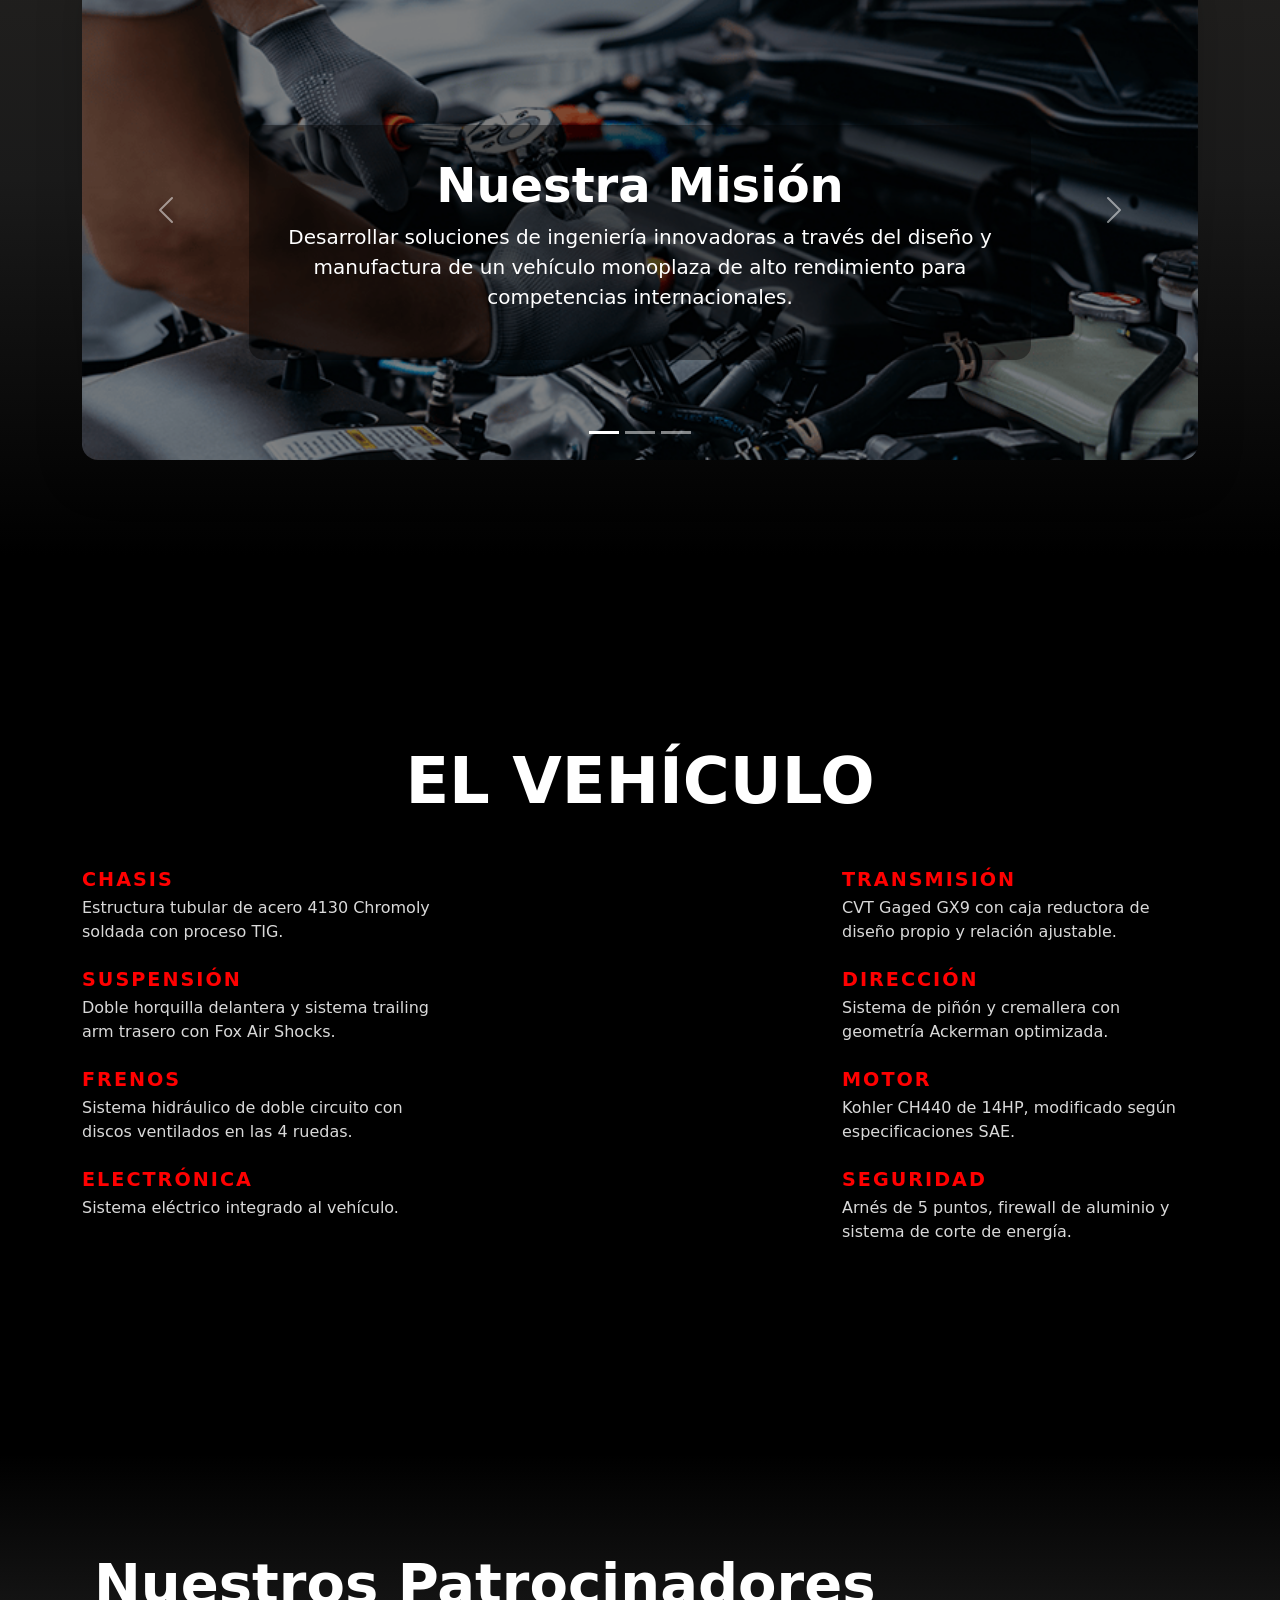
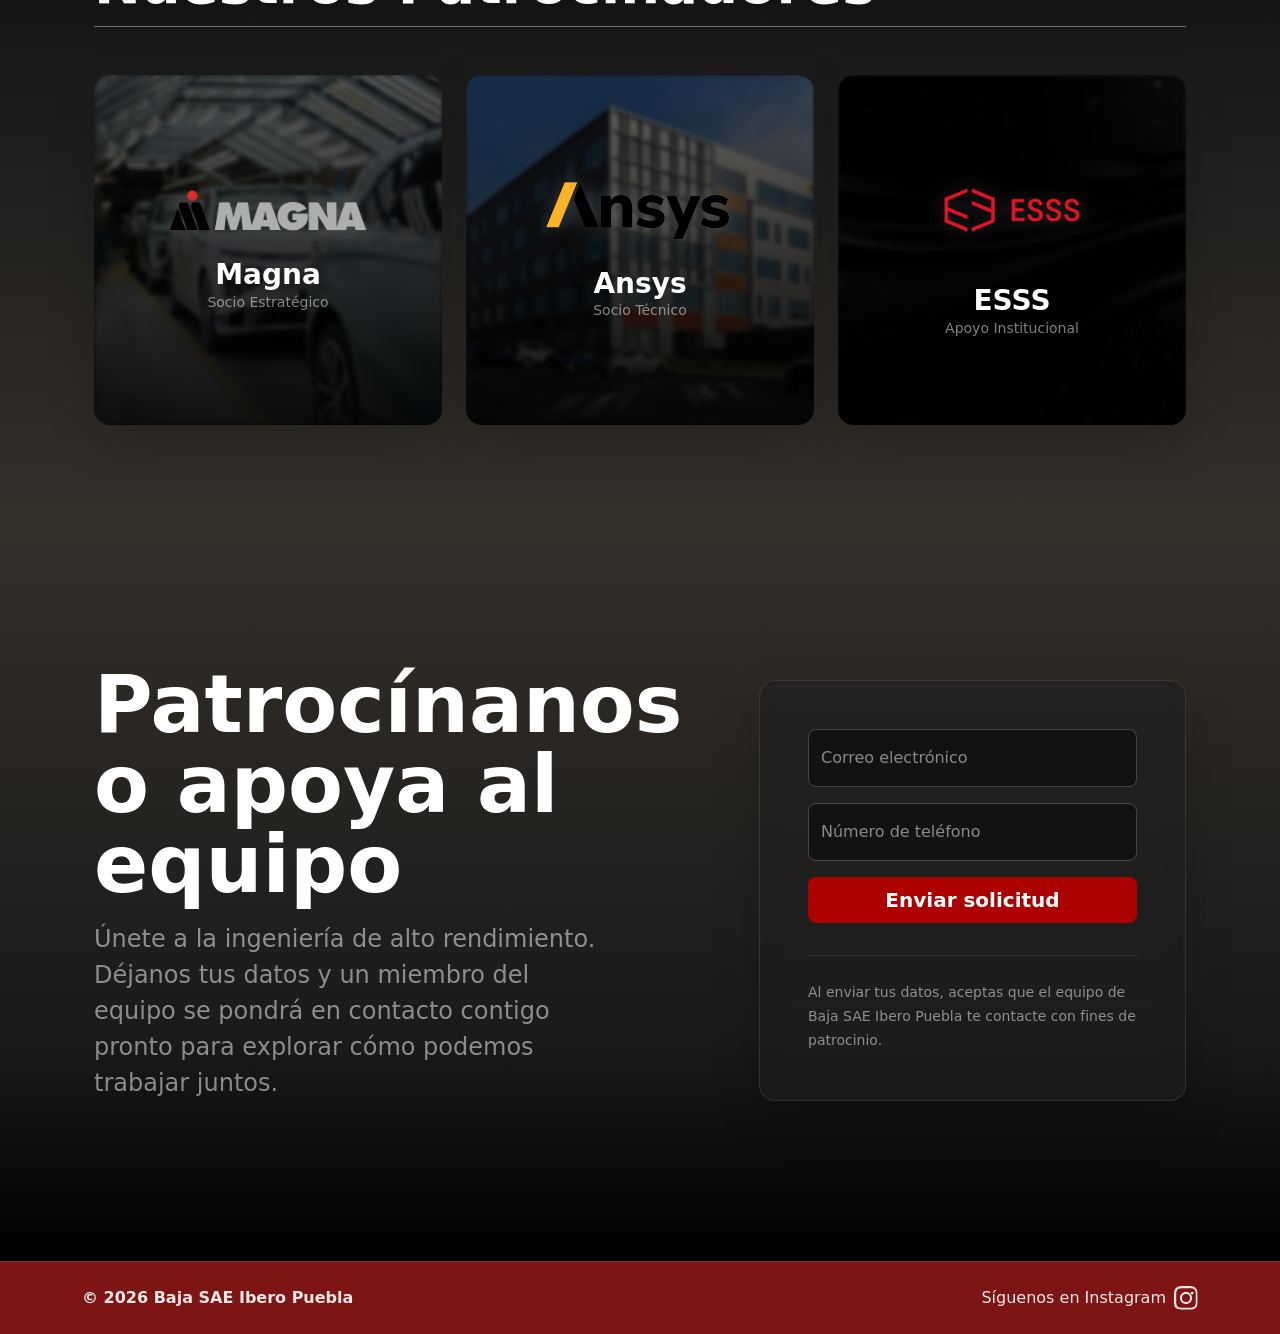
==== commit 12577d8b: "Add files via upload" ====
--- a/index.html
+++ b/index.html
@@ -66,9 +66,10 @@
                 </p>
 
                 <div class="d-grid gap-2 d-md-flex justify-content-md-start">
-                    <button type="button" class="btn btn-custom-red btn-lg px-4 me-md-2">Conocenos</button>
-                    <button type="button" class="btn btn-outline-light btn-lg px-4">Nuestra historia</button>
-                </div>
+    <a href="nosotros.html" class="btn btn-custom-red btn-lg px-4 me-md-2">Conócenos</a>
+    
+    <a href="nosotros.html#historia" class="btn btn-outline-light btn-lg px-4">Nuestra historia</a>
+</div>
             </div>
         </div>
     </div>
